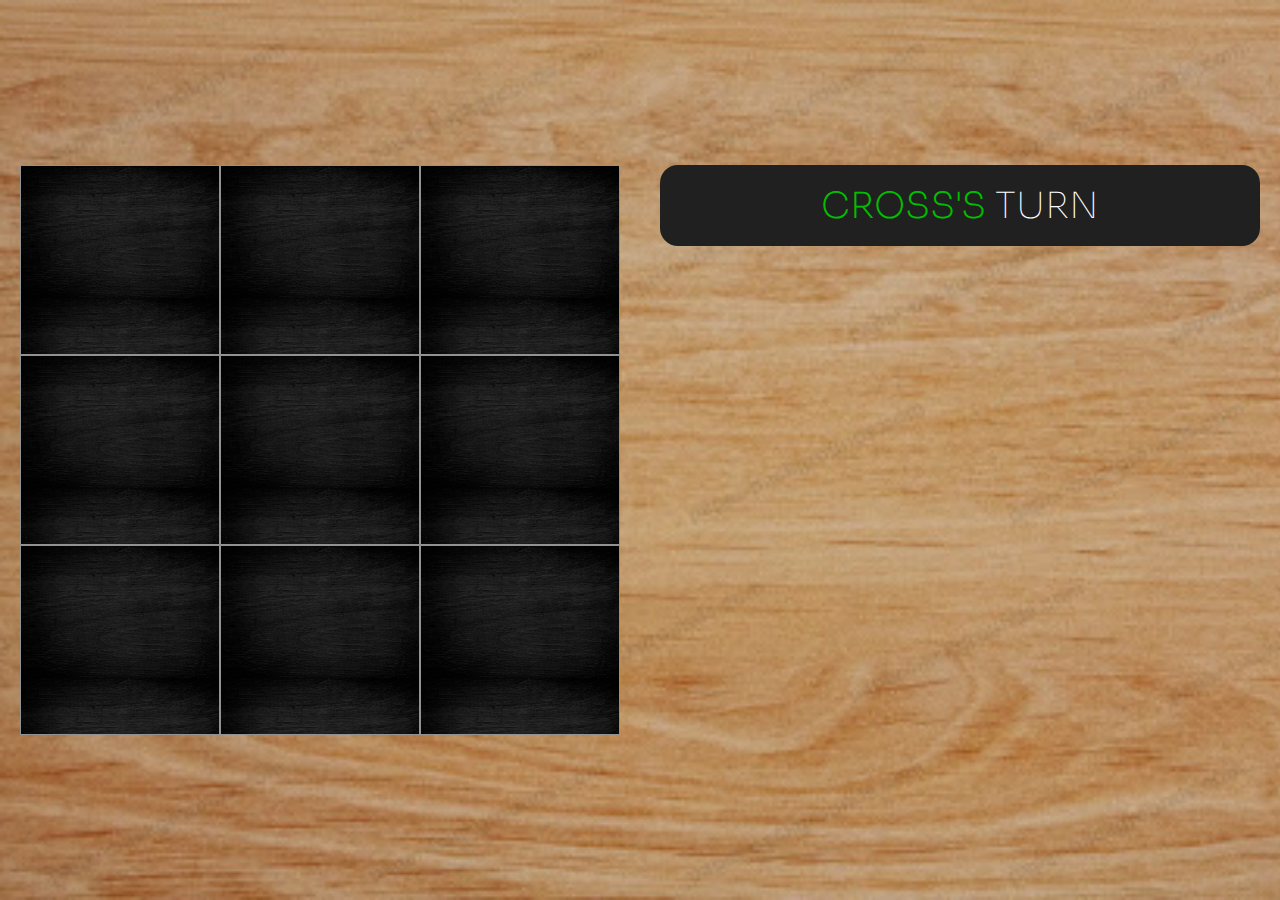
==== index.html @ 060f706f "Initial commit. Basic game finished" ====
<!DOCTYPE html>
<html lang="pl">
<head>
   <meta charset="UTF-8">
   <meta http-equiv="X-UA-Compatible" content="IE=edge">
   <meta name="viewport" content="width=device-width, initial-scale=1.0">
   <link rel="stylesheet" href="./index.css">
   <link href="https://fonts.googleapis.com/css2?family=Sora:wght@100;200;300;400;500;600&display=swap" rel="stylesheet">
   <link href="https://fonts.googleapis.com/css2?family=Yellowtail&display=swap" rel="stylesheet">
   <link rel="stylesheet" href="https://use.fontawesome.com/releases/v5.15.4/css/all.css" integrity="sha384-DyZ88mC6Up2uqS4h/KRgHuoeGwBcD4Ng9SiP4dIRy0EXTlnuz47vAwmeGwVChigm" crossorigin="anonymous">
   <title>Document</title>
</head>
<body>
   <section class="board">
      <div data-col='0' data-row='0'></div>
      <div data-col='1' data-row='0'></div>
      <div data-col='2' data-row='0'></div>

      <div data-col='0' data-row='1'></div>
      <div data-col='1' data-row='1'></div>
      <div data-col='2' data-row='1'></div>

      <div data-col='0' data-row='2'></div>
      <div data-col='1' data-row='2'></div>
      <div data-col='2' data-row='2'></div>
   </section>

   <section class="info">
      <h1></h1>
      <h2> <span></span> TURN</h2>
      <button>RESTART</button>
   </section>

<script src="./index.js"></script>
</body>
</html>
---- index.css ----
/*
font-family: 'Sora', sans-serif;
font-family: 'Yellowtail', cursive;
*/

*{
   margin:0;
   padding:0;
   box-sizing: border-box;
   font-weight: 300;
}

body{
   background: url('./images/background.png');
   background-size: cover;
   height:100vh;
   font-size: 1.5rem;
   font-family: 'Sora', sans-serif;
   display: flex;
   align-items: center;
   justify-content: space-around;
}

.board{
   width: 600px;
   height:570px;
   display: flex;
   flex-wrap: wrap;
}

.board div{
   width: 200px;
   height: 190px;
   border: 1px solid rgb(146, 146, 146);
   background: url('./images/fieldbackground.png');
   background-size: 100%;
   cursor: pointer;
   display: flex;
   align-items: center;
   justify-content: center;
}

.board div i{
   color:white;
   
   font-size: 6rem;
}

.board div i.fa-times{
   -webkit-text-stroke: 2px green;
}
.board div i.fa-circle{
   -webkit-text-stroke: 2px red;
   font-size: 5.5rem;
}

.board div.disabled{
   pointer-events: none;
}

.info{
   width: 600px;
   height:570px;
   position: relative;
}

.info h2,
.info h1{
   text-align: center;
   padding:.5em 0;
   border-radius: .5em;
   font-weight: 100;
   background: #202020;
   color:white;
}

.info h1{
   display: none;
   color:cornflowerblue;
   font-weight: 400;
}

.info h1 i{
   margin:0 .5em;
}

.info h1 i.far{
   color:red;
}
.info h1 i.fas{
   color:rgb(0, 190, 0);
}

.info h2 span{
   font-weight: 200;
}

.info button{
   position: absolute;
   left:50%;
   top:calc(50% + 20px);
   transform: translate(-50%, calc(-50% + 20px));

   background:#202020;
   font-size: 1.2rem;
   width: 40%;
   padding:1em 0;
   border-radius: .4em;
   border:2px solid cornflowerblue;
   color: cornflowerblue;
   font-weight: 700;
   cursor: pointer;
   outline: 0;
   transition: .2s;
   display: none;
}

.info button:hover{
   background: #101010;
}
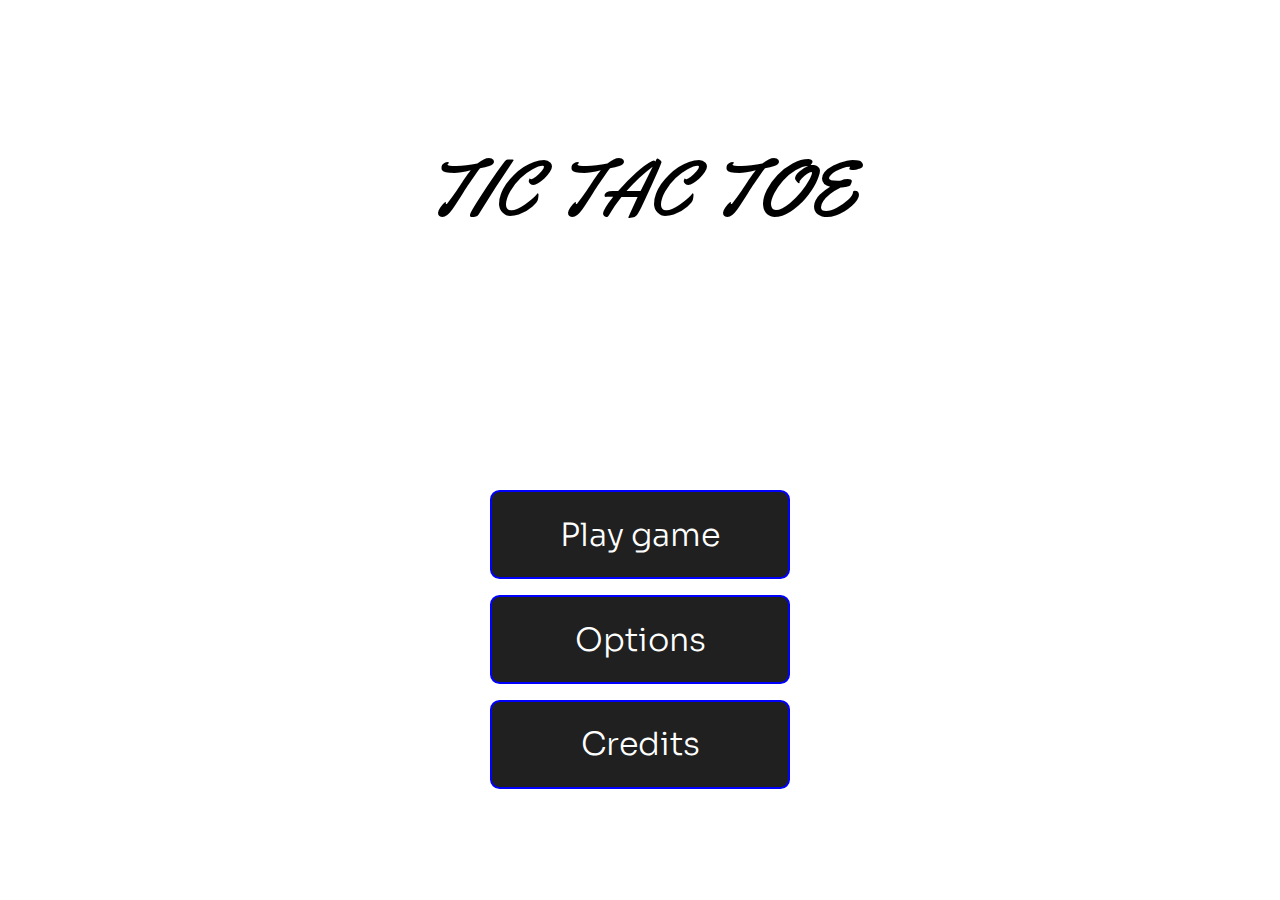
==== commit 105dedbc: "Added menu UI" ====
--- a/index.html
+++ b/index.html
@@ -4,32 +4,51 @@
    <meta charset="UTF-8">
    <meta http-equiv="X-UA-Compatible" content="IE=edge">
    <meta name="viewport" content="width=device-width, initial-scale=1.0">
-   <link rel="stylesheet" href="./index.css">
+   <link rel="stylesheet" href="https://use.fontawesome.com/releases/v5.15.4/css/all.css" integrity="sha384-DyZ88mC6Up2uqS4h/KRgHuoeGwBcD4Ng9SiP4dIRy0EXTlnuz47vAwmeGwVChigm" crossorigin="anonymous">
    <link href="https://fonts.googleapis.com/css2?family=Sora:wght@100;200;300;400;500;600&display=swap" rel="stylesheet">
    <link href="https://fonts.googleapis.com/css2?family=Yellowtail&display=swap" rel="stylesheet">
-   <link rel="stylesheet" href="https://use.fontawesome.com/releases/v5.15.4/css/all.css" integrity="sha384-DyZ88mC6Up2uqS4h/KRgHuoeGwBcD4Ng9SiP4dIRy0EXTlnuz47vAwmeGwVChigm" crossorigin="anonymous">
-   <title>Document</title>
+   <link rel="stylesheet" href="./index.css">
+   <title>Menu</title>
 </head>
 <body>
-   <section class="board">
-      <div data-col='0' data-row='0'></div>
-      <div data-col='1' data-row='0'></div>
-      <div data-col='2' data-row='0'></div>
-
-      <div data-col='0' data-row='1'></div>
-      <div data-col='1' data-row='1'></div>
-      <div data-col='2' data-row='1'></div>
-
-      <div data-col='0' data-row='2'></div>
-      <div data-col='1' data-row='2'></div>
-      <div data-col='2' data-row='2'></div>
+   <h1>TIC TAC TOE</h1>
+   <section>
+      <button class="play">Play game</button>
+      <button class="menuBtn">Options</button>
+      <button class="menuBtn">Credits</button>
    </section>
 
-   <section class="info">
-      <h1></h1>
-      <h2> <span></span> TURN</h2>
-      <button>RESTART</button>
-   </section>
+   <article class="credits">
+      <section>
+         <i class="far fa-times-circle"></i>
+         <h3>Free music used: <a target="_blank" href='https://www.youtube.com/watch?v=GQe7YHqGe8c'>Epic Inspiring Dramatic Cinematic Emotional Background</a></h3>
+         <div>
+            <a href='/'> <i class="fab fa-linkedin-in"></i> </a>
+            <a href='/'> <i class="fab fa-google"></i> </a>
+            <a href='https://github.com/vrecek'> <i class="fab fa-github"></i> </a>
+            <a href='/'> <i class="fab fa-youtube"></i> </a>
+         </div>
+      </section>
+   </article>
+
+   <article class="options">
+      <section>
+         <i class="far fa-times-circle"></i>
+         <h2>Change name</h2>
+         <div>
+            <span>For <span style="color:red">Circle:</span></span> <input type='text' /> <button class="defbtn">Default</button>
+            <p>actual: Circle</p>
+         </div>
+         <div>
+            <span>For <span style='color: green'>Cross:</span> </span> <input type='text' /> <button class="defbtn">Default</button>
+            <p>actual: Cross</p>
+         </div>
+         <div>
+            <label for='check'>Save scores to localstorage:</label> <input id="check" type='checkbox' />
+         </div>
+         <button class="savebtn">SAVE</button>
+      </section>
+   </article>
 
 <script src="./index.js"></script>
 </body>
--- a/index.css
+++ b/index.css
@@ -1,8 +1,3 @@
-/*
-font-family: 'Sora', sans-serif;
-font-family: 'Yellowtail', cursive;
-*/
-
 *{
    margin:0;
    padding:0;
@@ -11,110 +6,159 @@
 }
 
 body{
-   background: url('./images/background.png');
+   background: url('./images/menuback.gif');
    background-size: cover;
    height:100vh;
-   font-size: 1.5rem;
-   font-family: 'Sora', sans-serif;
+   font-family: 'Yellowtail', cursive;
    display: flex;
    align-items: center;
    justify-content: space-around;
+   flex-direction: column;
 }
 
-.board{
-   width: 600px;
-   height:570px;
-   display: flex;
-   flex-wrap: wrap;
+h1{
+   text-align: center;
+   padding:.5em 0;
+   font-size: 5rem;
 }
 
-.board div{
-   width: 200px;
-   height: 190px;
-   border: 1px solid rgb(146, 146, 146);
-   background: url('./images/fieldbackground.png');
-   background-size: 100%;
-   cursor: pointer;
-   display: flex;
-   align-items: center;
-   justify-content: center;
+button.menuBtn,
+.play{
+   display: block;
+   padding:.7em 0;
+   margin:.5em 0;
+   border-radius: .3em;
+   background: #202020;
+   outline: 0;
+   border:2px solid blue;
+   color:white;
+   font-size: 2rem;
+   cursor: pointer;font-family: 'Sora', sans-serif;
+   width:300px;
 }
 
-.board div i{
-   color:white;
-   
-   font-size: 6rem;
-}
+/* CREDITS MENU */
 
-.board div i.fa-times{
-   -webkit-text-stroke: 2px green;
-}
-.board div i.fa-circle{
-   -webkit-text-stroke: 2px red;
-   font-size: 5.5rem;
-}
-
-.board div.disabled{
-   pointer-events: none;
-}
-
-.info{
-   width: 600px;
-   height:570px;
-   position: relative;
-}
-
-.info h2,
-.info h1{
-   text-align: center;
-   padding:.5em 0;
-   border-radius: .5em;
-   font-weight: 100;
-   background: #202020;
-   color:white;
-}
-
-.info h1{
-   display: none;
-   color:cornflowerblue;
-   font-weight: 400;
-}
-
-.info h1 i{
-   margin:0 .5em;
-}
-
-.info h1 i.far{
-   color:red;
-}
-.info h1 i.fas{
-   color:rgb(0, 190, 0);
-}
-
-.info h2 span{
-   font-weight: 200;
-}
-
-.info button{
+.credits,
+.options{
    position: absolute;
-   left:50%;
-   top:calc(50% + 20px);
-   transform: translate(-50%, calc(-50% + 20px));
-
-   background:#202020;
-   font-size: 1.2rem;
-   width: 40%;
-   padding:1em 0;
-   border-radius: .4em;
-   border:2px solid cornflowerblue;
-   color: cornflowerblue;
-   font-weight: 700;
-   cursor: pointer;
-   outline: 0;
-   transition: .2s;
+   left:0;
+   top:0;
+   width:100%;
+   height:100%;
+   background: rgba(0,0,0,.5);
    display: none;
 }
 
-.info button:hover{
-   background: #101010;
+.credits section,
+.options section{
+   position: absolute;
+   left:50%;
+   top:50%;
+   transition: all .8s;
+   
+   border:2px solid saddlebrown;
+   background: seashell;
+   padding:2em 1em;
+   border-radius: .5em;
+   font-size: 1.3rem;
+}
+
+.credits section a{
+   color:slateblue;
+   text-decoration: none; 
+   transition: .3s;
+}
+.credits section a:hover{
+   text-decoration: underline;
+}
+
+.credits section div{
+   font-size: 2.5rem;
+   margin-top: 1.5em;
+   display: flex;
+   justify-content: space-around;
+   align-items: center;
+}
+
+.fa-times-circle{
+   position: absolute;
+   right:.5em;
+   top:.5em;
+   color:Red;
+   cursor: pointer;
+}
+
+.credits section div a:nth-child(1):hover{
+   color: rgb(0, 174, 255);
+}
+.credits section div a:nth-child(2):hover{
+   color: rgb(136, 255, 0);
+}
+.credits section div a:nth-child(3):hover{
+   color: rgb(33, 25, 141);
+}
+.credits section div a:nth-child(4):hover{
+   color: rgb(250, 23, 23);
+}
+
+/* OPTIONS MENU */
+
+.options h2{
+   text-align: center;
+   margin-bottom: .5em;
+}
+
+.options div{
+   margin-bottom: 1em;
+}
+
+.options input{
+   padding:.3em;
+   font-size: 1.1rem;
+   outline: 0;
+   border:2px dashed blue;
+   margin:0 .3em;
+}
+
+.options button.defbtn{
+   padding:.2em .5em;
+   outline: 0;
+   border-radius: .2em;
+   border:2px solid black;
+   font-weight: 600;
+   cursor: pointer;
+   background: none;
+   transition: .3s;
+}
+
+.options button.defbtn:hover{
+   background: burlywood;
+}
+
+.options p{
+   font-family: 'Sora',sans-serif;
+   font-size: .8rem;
+}
+
+.options .savebtn{
+   display: block;
+   margin:3em auto 0 auto;
+   width:50%;
+   padding:.5em 0;
+   font-weight: 700;
+   font-size: 1.2rem;
+   outline: 0;
+   border: 2px solid green;
+   cursor: pointer;
+   background: none;
+   transition: .3s;
+   color:green;
+   border-radius: .3em;
+}
+
+.options label{ cursor: pointer; }
+
+.options .savebtn:hover{
+   background: rgb(158, 183, 216);
 }